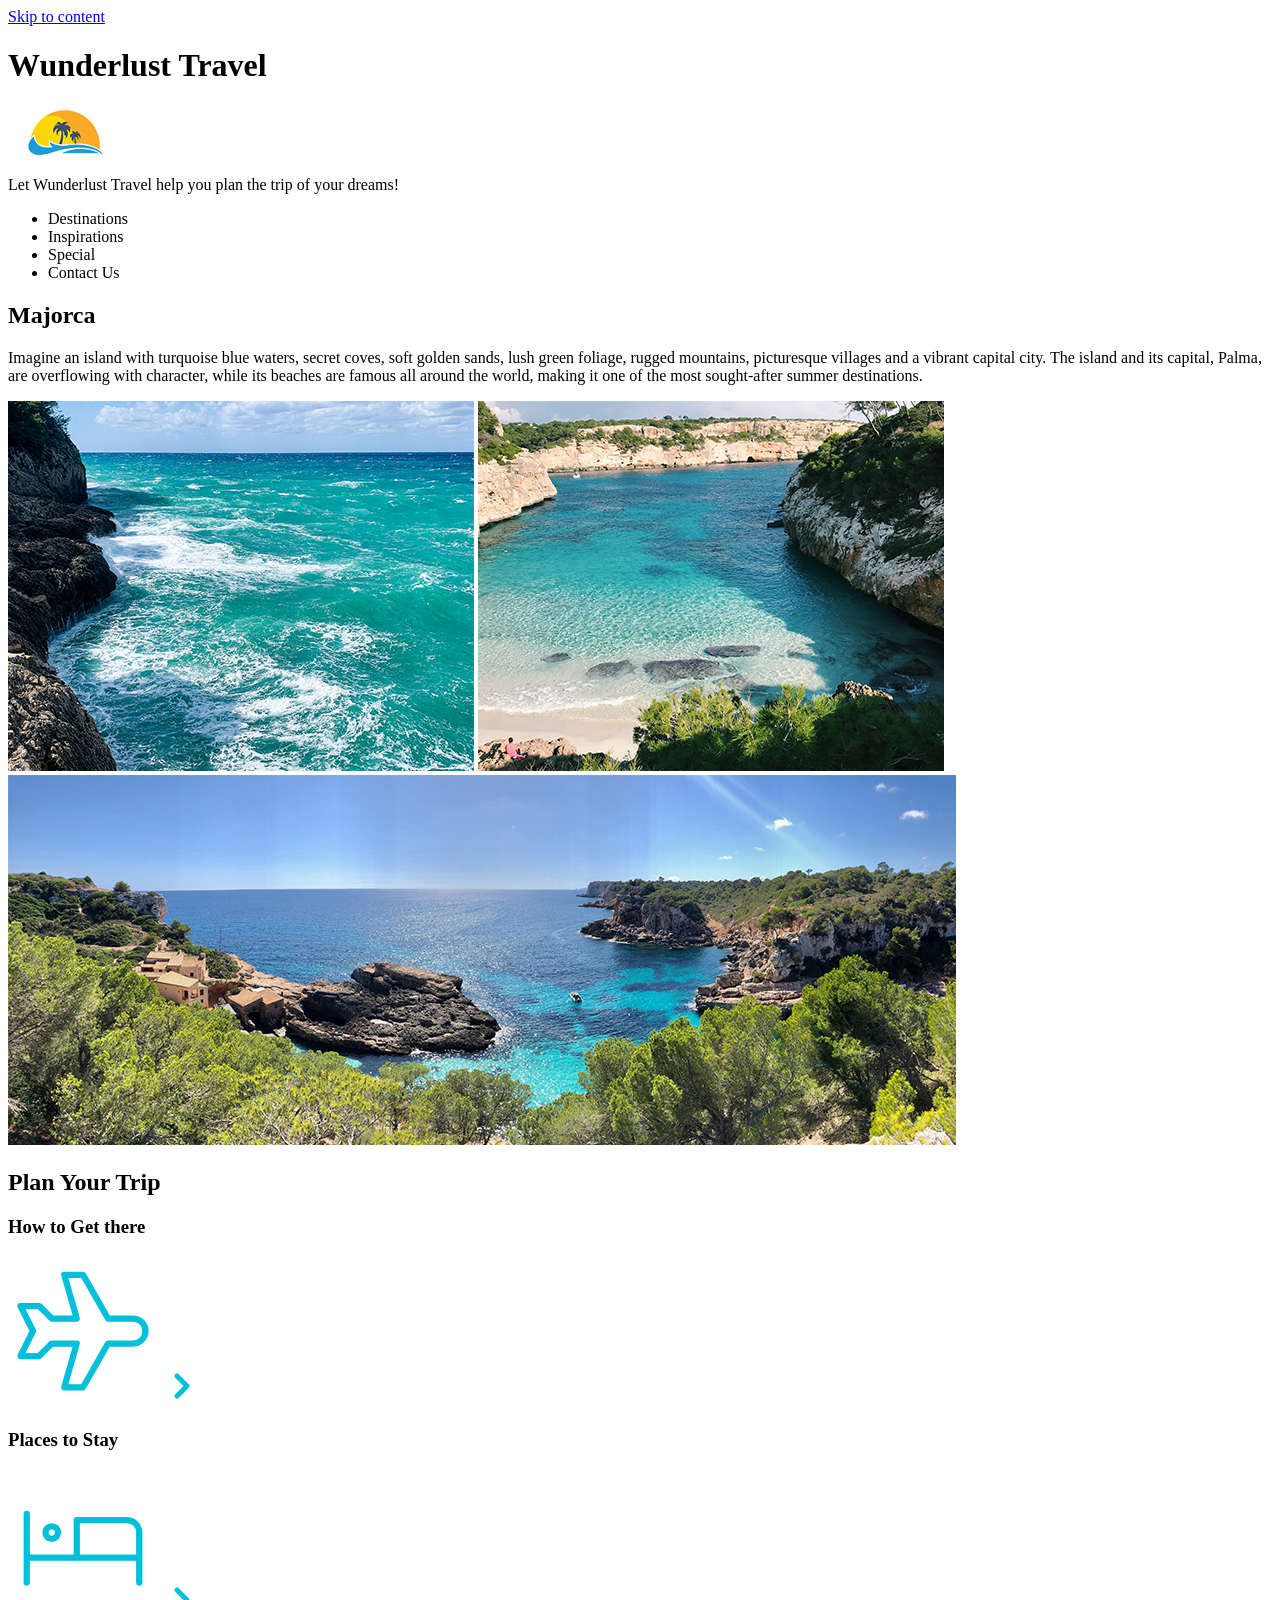
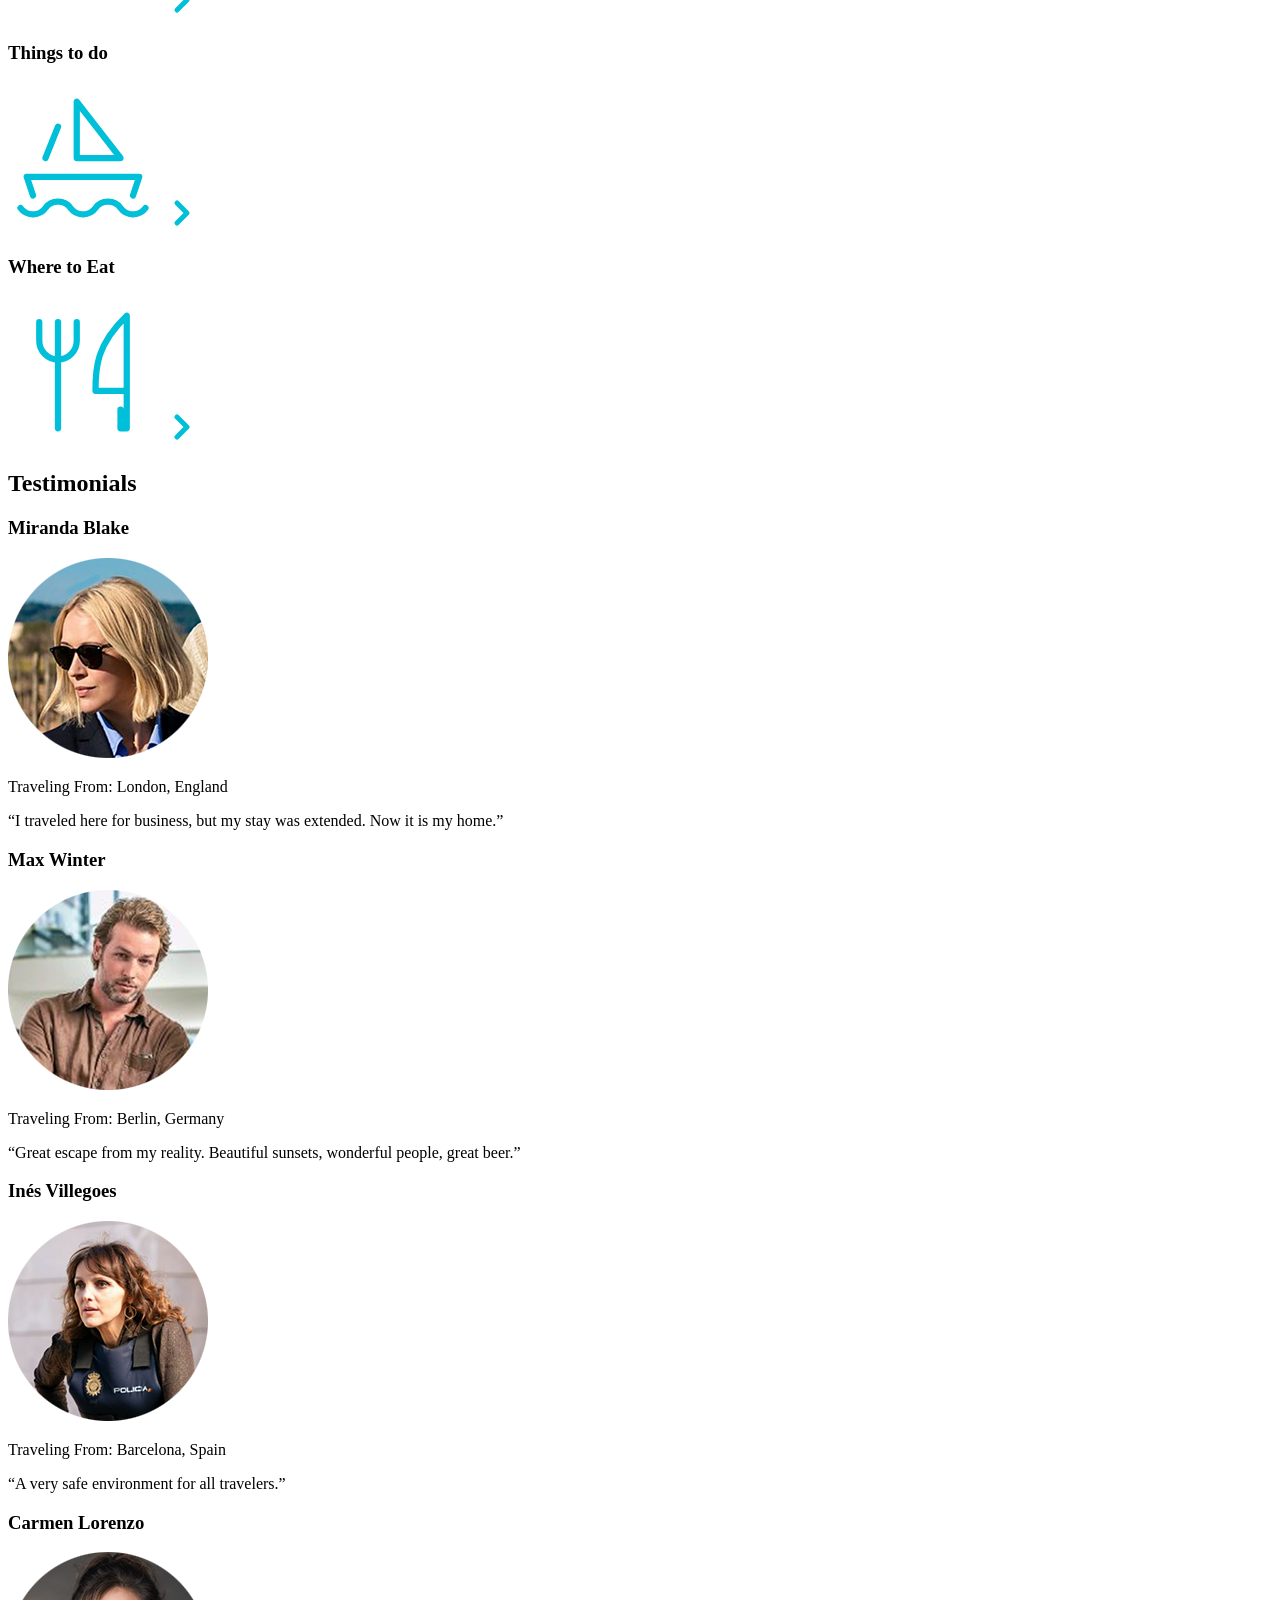
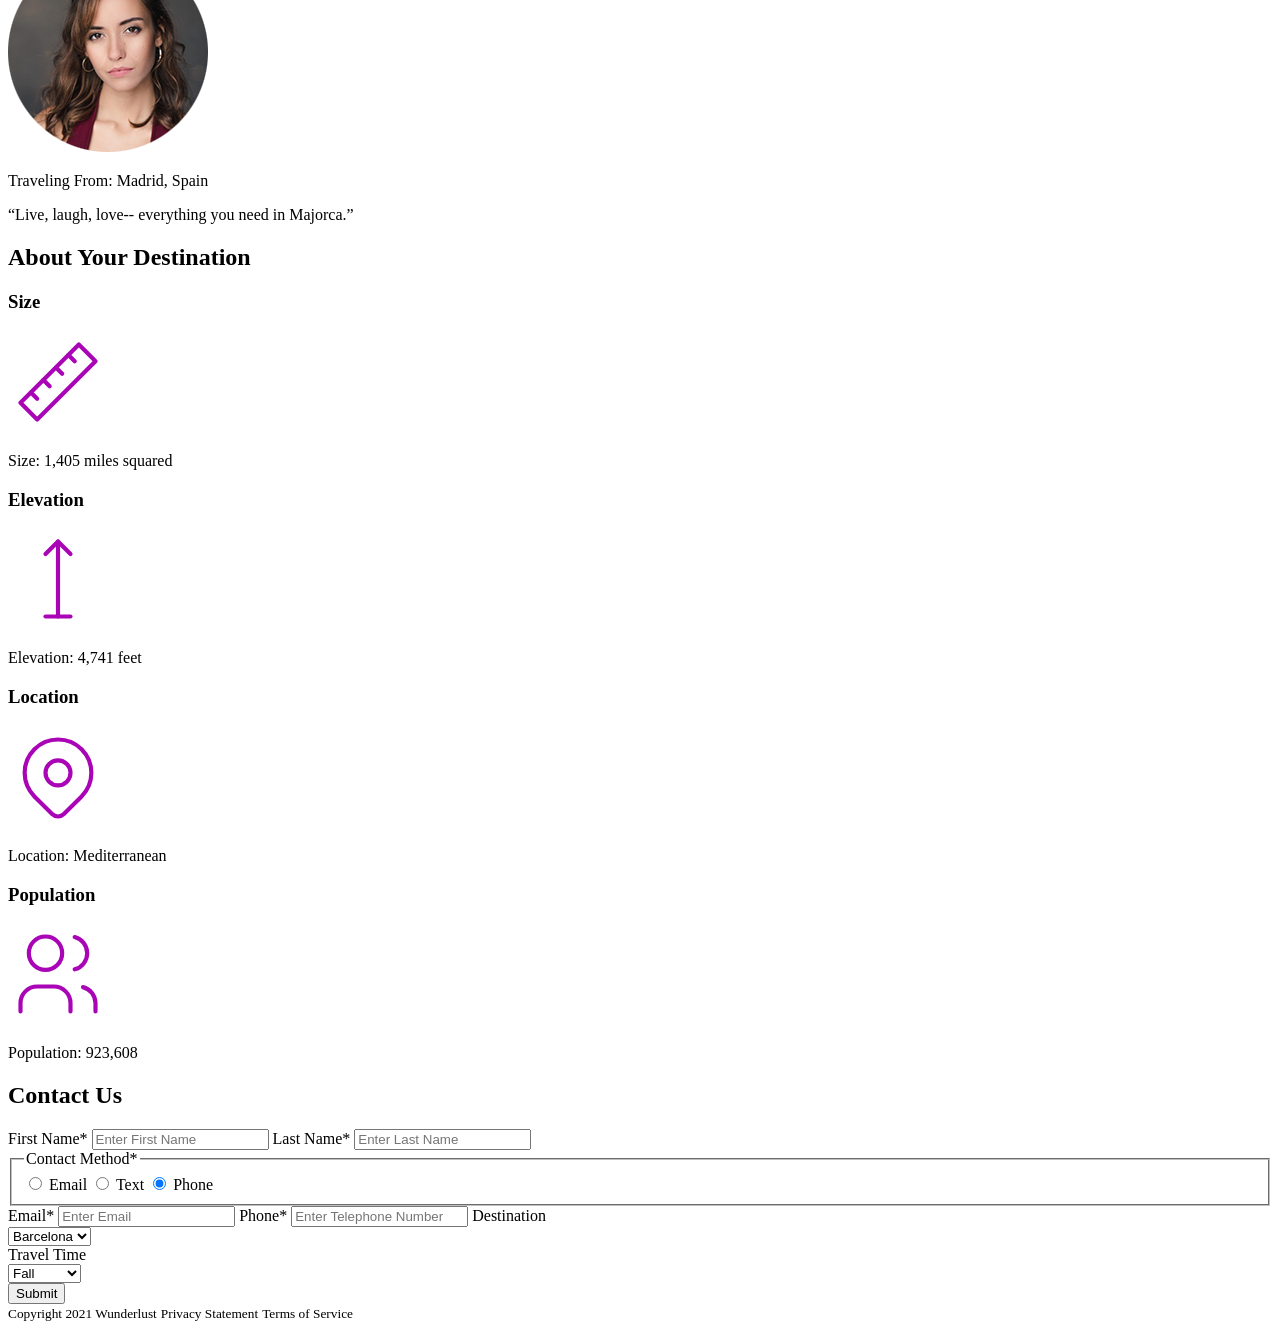
==== index.html @ 06fea883 "added html" ====
<!DOCTYPE html>
<html lang="en">
    <head>
        <meta charset="utf-8">
        <title>Wunderlust Travel</title>
        <meta name="author" content="Amala Rajaboina">
        <meta name="description" content="">
        <link rel="stylesheet" href="styles.css">
    </head>
    <body>
        <header>
            <a class="skip-link" href='#main'>Skip to content</a>
            <h1>Wunderlust Travel</h1>
            <picture>
                <source media="(min-width: 320px)" srcset="images/logo-S.png">
                <source media="(max-width: 780px)" srcset="images/logo-M.png">
                <source media="(max-width: 1024px)" srcset="images/logo-L.png">
                <img src="images/logo-L.png" alt="">
              </picture>
            <p>Let Wunderlust Travel help you plan the trip of your dreams!</p>
            <nav>
                <ul>
                    <li>Destinations</li>
                    <li>Inspirations</li>
                    <li>Special</li>
                    <li>Contact Us</li>
                </ul>
            </nav>
        </header>
        <main>
            <section id="majorca">
                <h1>Majorca</h1>
                <p>Imagine an island with turquoise blue waters, secret coves, soft golden sands, lush green foliage, rugged mountains, picturesque villages and a vibrant capital city. The island and its capital, Palma, are overflowing with character, while its beaches are famous all around the world, making it one of the most sought-after summer destinations.</p>
                <source media="(min-width: 320px)" srcset="images/majorca-waves-S.png">
                <source media="(max-width: 780px)" srcset="images/majorca-waves-M.png">
                <source media="(max-width: 1024px)" srcset="images/majorca-waves-L.png">
                <img src="images/majorca-waves-L.png" alt="">

                <source media="(min-width: 320px)" srcset="images/majorca-beach-S.png">
                <source media="(max-width: 780px)" srcset="images/majorca-beach-M.png">
                <source media="(max-width: 1024px)" srcset="images/majorca-beach-L.png">
                <img src="images/majorca-beach-L.png" alt="">

                <source media="(min-width: 320px)" srcset="images/majorca-cove-S.png">
                <source media="(max-width: 780px)" srcset="images/majorca-cove-M.png">
                <source media="(max-width: 1024px)" srcset="images/majorca-cove-L.png">
                <img src="images/majorca-cove-L.png" alt="">
            </section>
            <section id="plan">
                <h2>Plan Your Trip</h2>
                <h3>How to Get there</h3>
                <svg xmlns="http://www.w3.org/2000/svg" class="icon icon-tabler icon-tabler-plane" width="150" height="150" viewBox="0 0 24 24" stroke-width="1" stroke="#00bfd8" fill="none" stroke-linecap="round" stroke-linejoin="round">
                    <path stroke="none" d="M0 0h24v24H0z" fill="none"/>
                    <path d="M16 10h4a2 2 0 0 1 0 4h-4l-4 7h-3l2 -7h-4l-2 2h-3l2 -4l-2 -4h3l2 2h4l-2 -7h3z" />
                  </svg>
                  
                  <title>Search for Flights</title>
                  <a href="#"><svg xmlns="http://www.w3.org/2000/svg" class="icon icon-tabler icon-tabler-chevron-right" width="40" height="40" viewBox="0 0 24 24" stroke-width="3" stroke="#00bfd8" fill="none" stroke-linecap="round" stroke-linejoin="round">
                    <path stroke="none" d="M0 0h24v24H0z" fill="none"/>
                    <polyline points="9 6 15 12 9 18" />
                  </svg></a>

                <h3>Places to Stay</h3>
                <svg xmlns="http://www.w3.org/2000/svg" class="icon icon-tabler icon-tabler-bed" width="150" height="150" viewBox="0 0 24 24" stroke-width="1" stroke="#00bfd8" fill="none" stroke-linecap="round" stroke-linejoin="round">
                  <path stroke="none" d="M0 0h24v24H0z" fill="none"/>
                  <path d="M3 7v11m0 -4h18m0 4v-8a2 2 0 0 0 -2 -2h-8v6" />
                  <circle cx="7" cy="10" r="1" />
                </svg>
                
                <title>Search for Hotels</title>
                <a href="#"><svg xmlns="http://www.w3.org/2000/svg" class="icon icon-tabler icon-tabler-chevron-right" width="40" height="40" viewBox="0 0 24 24" stroke-width="3" stroke="#00bfd8" fill="none" stroke-linecap="round" stroke-linejoin="round">
                  <path stroke="none" d="M0 0h24v24H0z" fill="none"/>
                  <polyline points="9 6 15 12 9 18" />
                </svg></a>

                <h3>Things to do</h3>
                <svg xmlns="http://www.w3.org/2000/svg" class="icon icon-tabler icon-tabler-sailboat" width="150" height="150" viewBox="0 0 24 24" stroke-width="1" stroke="#00bfd8" fill="none" stroke-linecap="round" stroke-linejoin="round">
                <path stroke="none" d="M0 0h24v24H0z" fill="none"/>
                <path d="M2 20a2.4 2.4 0 0 0 2 1a2.4 2.4 0 0 0 2 -1a2.4 2.4 0 0 1 2 -1a2.4 2.4 0 0 1 2 1a2.4 2.4 0 0 0 2 1a2.4 2.4 0 0 0 2 -1a2.4 2.4 0 0 1 2 -1a2.4 2.4 0 0 1 2 1a2.4 2.4 0 0 0 2 1a2.4 2.4 0 0 0 2 -1" />
                <path d="M4 18l-1 -3h18l-1 3" />
                <path d="M11 12h7l-7 -9v9" />
                <line x1="8" y1="7" x2="6" y2="12" />
                </svg>

                <title>Search for Activities</title>
                <a href="#"><svg xmlns="http://www.w3.org/2000/svg" class="icon icon-tabler icon-tabler-chevron-right" width="40" height="40" viewBox="0 0 24 24" stroke-width="3" stroke="#00bfd8" fill="none" stroke-linecap="round" stroke-linejoin="round">
                <path stroke="none" d="M0 0h24v24H0z" fill="none"/>
                <polyline points="9 6 15 12 9 18" />
                </svg></a>

                <h3>Where to Eat</h3>
                <svg xmlns="http://www.w3.org/2000/svg" class="icon icon-tabler icon-tabler-tools-kitchen-2" width="150" height="150" viewBox="0 0 24 24" stroke-width="1" stroke="#00bfd8" fill="none" stroke-linecap="round" stroke-linejoin="round">
                <path stroke="none" d="M0 0h24v24H0z" fill="none"/>
                <path d="M19 3v12h-5c-.023 -3.681 .184 -7.406 5 -12zm0 12v6h-1v-3m-10 -14v17m-3 -17v3a3 3 0 1 0 6 0v-3" />
                </svg>

                <title>Search for Restaurants</title>
                <a href="#"><svg xmlns="http://www.w3.org/2000/svg" class="icon icon-tabler icon-tabler-chevron-right" width="40" height="40" viewBox="0 0 24 24" stroke-width="3" stroke="#00bfd8" fill="none" stroke-linecap="round" stroke-linejoin="round">
                <path stroke="none" d="M0 0h24v24H0z" fill="none"/>
                <polyline points="9 6 15 12 9 18" />
                </svg></a>
            </section>

            <section  id="testimonials">
                <h2>Testimonials</h2>

                <h3>Miranda Blake</h3>
                <source media="(min-width: 320px)" srcset="images/miranda-blake-S.png">
                <source media="(max-width: 780px)" srcset="images/miranda-blake-M.png">
                <source media="(max-width: 1024px)" srcset="images/miranda-blake-L.png">
                <img src="images/miranda-blake-L.png" alt="">
                <p>Traveling From: London, England</p>
                <quote>“I traveled here for business, but my stay was extended. Now it is my home.”</quote>

                <h3>Max Winter</h3>
                <source media="(min-width: 320px)" srcset="images/max-winter-S.png">
                <source media="(max-width: 780px)" srcset="images/max-winter-M.png">
                <source media="(max-width: 1024px)" srcset="images/max-winter-L.png">
                <img src="images/max-winter-L.png" alt="">
                <p>Traveling From: Berlin, Germany</p>
                <quote>“Great escape from my reality. Beautiful sunsets, wonderful people, great beer.”</quote>
                
                <h3>Inés Villegoes</h3>
                <source media="(min-width: 320px)" srcset="images/ines-villegoes-S.png">
                <source media="(max-width: 780px)" srcset="images/ines-villegoes-M.png">
                <source media="(max-width: 1024px)" srcset="images/ines-villegoes-L.png">
                <img src="images/ines-villegoes-L.png" alt="">
                <p>Traveling From: Barcelona, Spain</p>
                <quote>“A very safe environment for all travelers.”</quote>


                <h3>Carmen Lorenzo</h3>
                <source media="(min-width: 320px)" srcset="images/carmen-lorenzo-S.png">
                <source media="(max-width: 780px)" srcset="images/carmen-lorenzo-M.png">
                <source media="(max-width: 1024px)" srcset="images/carmen-lorenzo-L.png">
                <img src="images/carmen-lorenzo-L.png" alt="">
                <p>Traveling From: Madrid, Spain</p>
                <quote>“Live, laugh, love-- everything you need in Majorca.”</quote>
            </section>

            <section id="about">
                <h2>About Your Destination</h2>
                <h3>Size</h3>
                <svg xmlns="http://www.w3.org/2000/svg" class="icon icon-tabler icon-tabler-ruler-2" width="100" height="100" viewBox="0 0 24 24" stroke-width="1" stroke="#a905b6" fill="none" stroke-linecap="round" stroke-linejoin="round">
                    <path stroke="none" d="M0 0h24v24H0z" fill="none"/>
                    <path d="M17 3l4 4l-14 14l-4 -4z" />
                    <path d="M16 7l-1.5 -1.5" />
                    <path d="M13 10l-1.5 -1.5" />
                    <path d="M10 13l-1.5 -1.5" />
                    <path d="M7 16l-1.5 -1.5" />
                  </svg>
                <p>Size: 1,405 miles squared</p>

                <h3>Elevation</h3>
                <svg xmlns="http://www.w3.org/2000/svg" class="icon icon-tabler icon-tabler-arrow-top-bar" width="100" height="100" viewBox="0 0 24 24" stroke-width="1" stroke="#a905b6" fill="none" stroke-linecap="round" stroke-linejoin="round">
                <path stroke="none" d="M0 0h24v24H0z" fill="none"/>
                <line x1="12" y1="21" x2="12" y2="3" />
                <path d="M15 6l-3 -3l-3 3" />
                <line x1="9" y1="21" x2="15" y2="21" />
                </svg>

                <p>Elevation: 4,741 feet</p>
               
                <h3>Location</h3>
                <svg xmlns="http://www.w3.org/2000/svg" class="icon icon-tabler icon-tabler-map-pin" width="100" height="100" viewBox="0 0 24 24" stroke-width="1" stroke="#a905b6" fill="none" stroke-linecap="round" stroke-linejoin="round">
                <path stroke="none" d="M0 0h24v24H0z" fill="none"/>
                <circle cx="12" cy="11" r="3" />
                <path d="M17.657 16.657l-4.243 4.243a2 2 0 0 1 -2.827 0l-4.244 -4.243a8 8 0 1 1 11.314 0z" />
                </svg>
                <p>Location: Mediterranean </p>
                
                <h3>Population</h3>
                <svg xmlns="http://www.w3.org/2000/svg" class="icon icon-tabler icon-tabler-users" width="100" height="100" viewBox="0 0 24 24" stroke-width="1" stroke="#a905b6" fill="none" stroke-linecap="round" stroke-linejoin="round">
                <path stroke="none" d="M0 0h24v24H0z" fill="none"/>
                <circle cx="9" cy="7" r="4" />
                <path d="M3 21v-2a4 4 0 0 1 4 -4h4a4 4 0 0 1 4 4v2" />
                <path d="M16 3.13a4 4 0 0 1 0 7.75" />
                <path d="M21 21v-2a4 4 0 0 0 -3 -3.85" />
                </svg>
                <p>Population: 923,608</p>

            </section>

            <section id="contact">
                <h2>Contact Us</h2>
                <form>
                    <label for="first-name">First Name<span class="required">*</span></label>
			        <input type="text" name="first-name" id="first-name" placeholder="Enter First Name" required>

                    <label for="last-name">Last Name<span class="required">*</span></label>
			        <input type="text" name="last-name" id="last-name" placeholder="Enter Last Name" required>

                    <fieldset>
                        <legend>Contact Method<span class="required">*</span></legend>
                        <input type="radio" name="contactPref" id="prefEmail" required>
                        <label for="prefEmail">Email</label>
                        <input type="radio" name="contactPref" id="prefText" required>
                        <label for="prefText">Text</label>
                        <input type="radio" name="contactPref" id="prefPhone" checked>
                        <label for="prefPhone">Phone</label>
                    </fieldset>
                    
                    <label for="my-email">Email<span class="required">*</span></label>
                    <input type="email" name="my-email" id="my-email" placeholder="Enter Email" required>
                    <label for="my-phone">Phone<span class="required">*</span></label>
                    <input type="tel" name="my-phone" id="my-phone" placeholder="Enter Telephone Number"required>

                    <label for="my-destination">Destination</label>
			        <div id="arrow">
                    <select name="my-destination" id="my-destination">
                        <option value="B">Barcelona</option>
                        <option value="G">Granada</option>
                        <option value="I">Ibiza</option>
                        <option value="M">Madrid</option>
                        <option value="MJ">Majorca</option>
                        <option value="S">Seville</option>
                        <option value="T">Tenerife</option>
                        <option value="V">Valencia</option>
                    </select>
                    </div>

                    <label for="travel-time">Travel Time</label>
			        <div id="arrow">
                    <select name="travel-time" id="travel-time">
                        <option value="F">Fall</option>
                        <option value="W">Winter</option>
                        <option value="Sp">Spring</option>
                        <option value="S">Summer</option>
                        <option value="Flex">Flexible</option>
                    </select>
                    </div>
                    <input type="submit" name="mySubmit" id="mySubmit">
                </form>
            </section>
        </main>
        <footer>
            <small>Copyright 2021 Wunderlust</small>
            <small>Privacy Statement</small>
            <small>Terms of Service</small>
        </footer>
    </body>
</html>
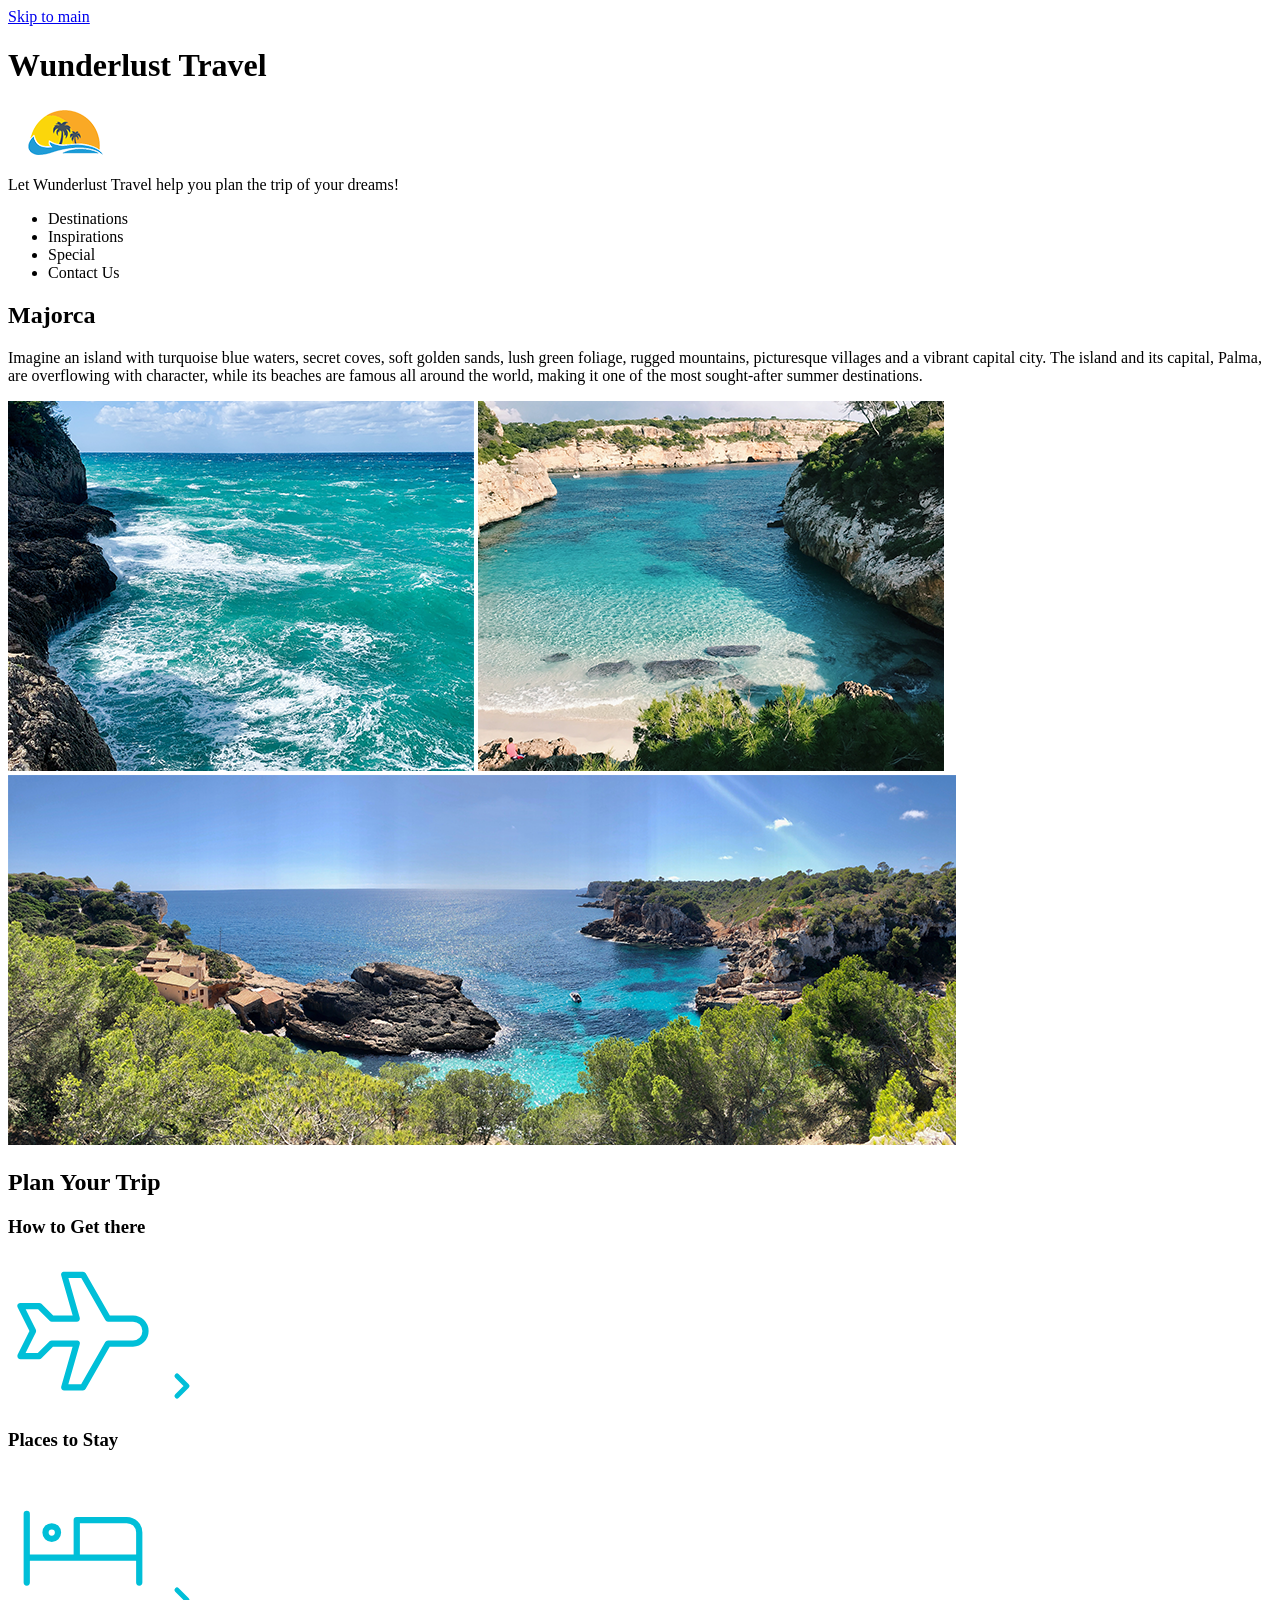
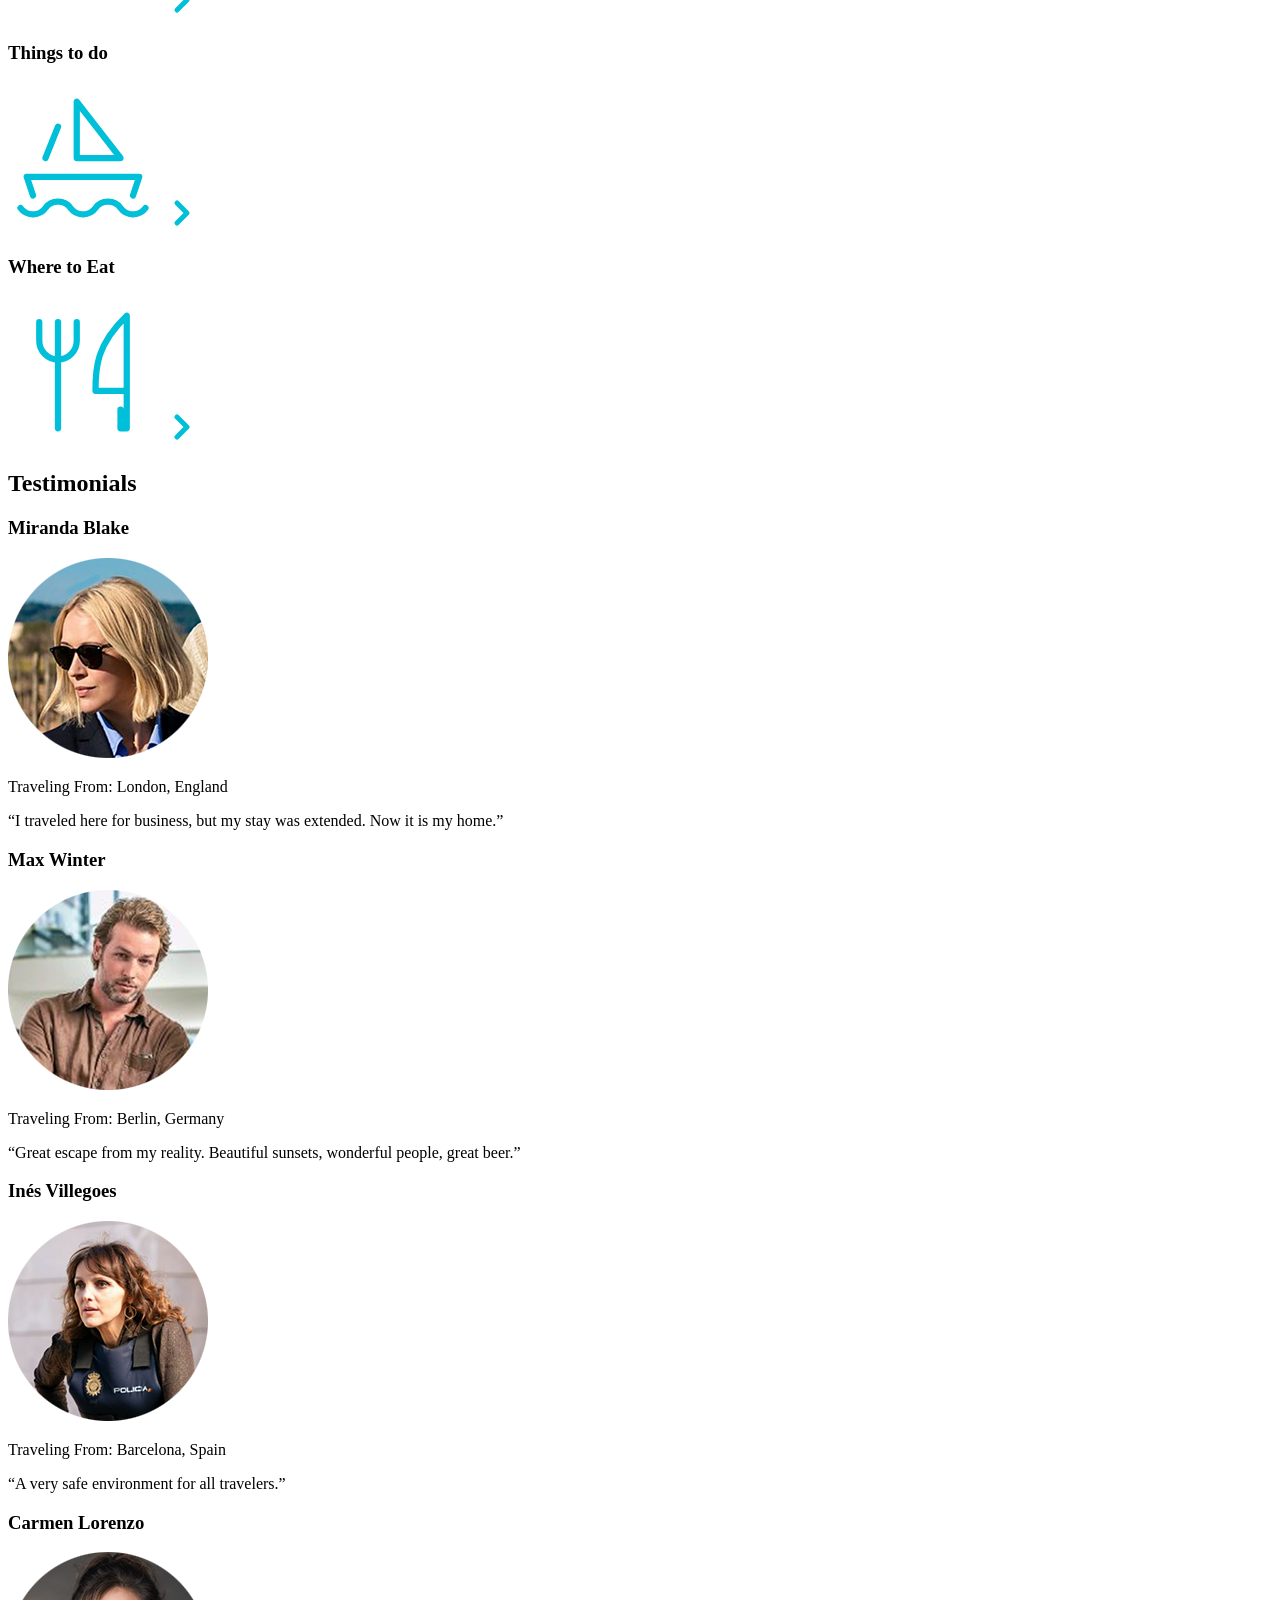
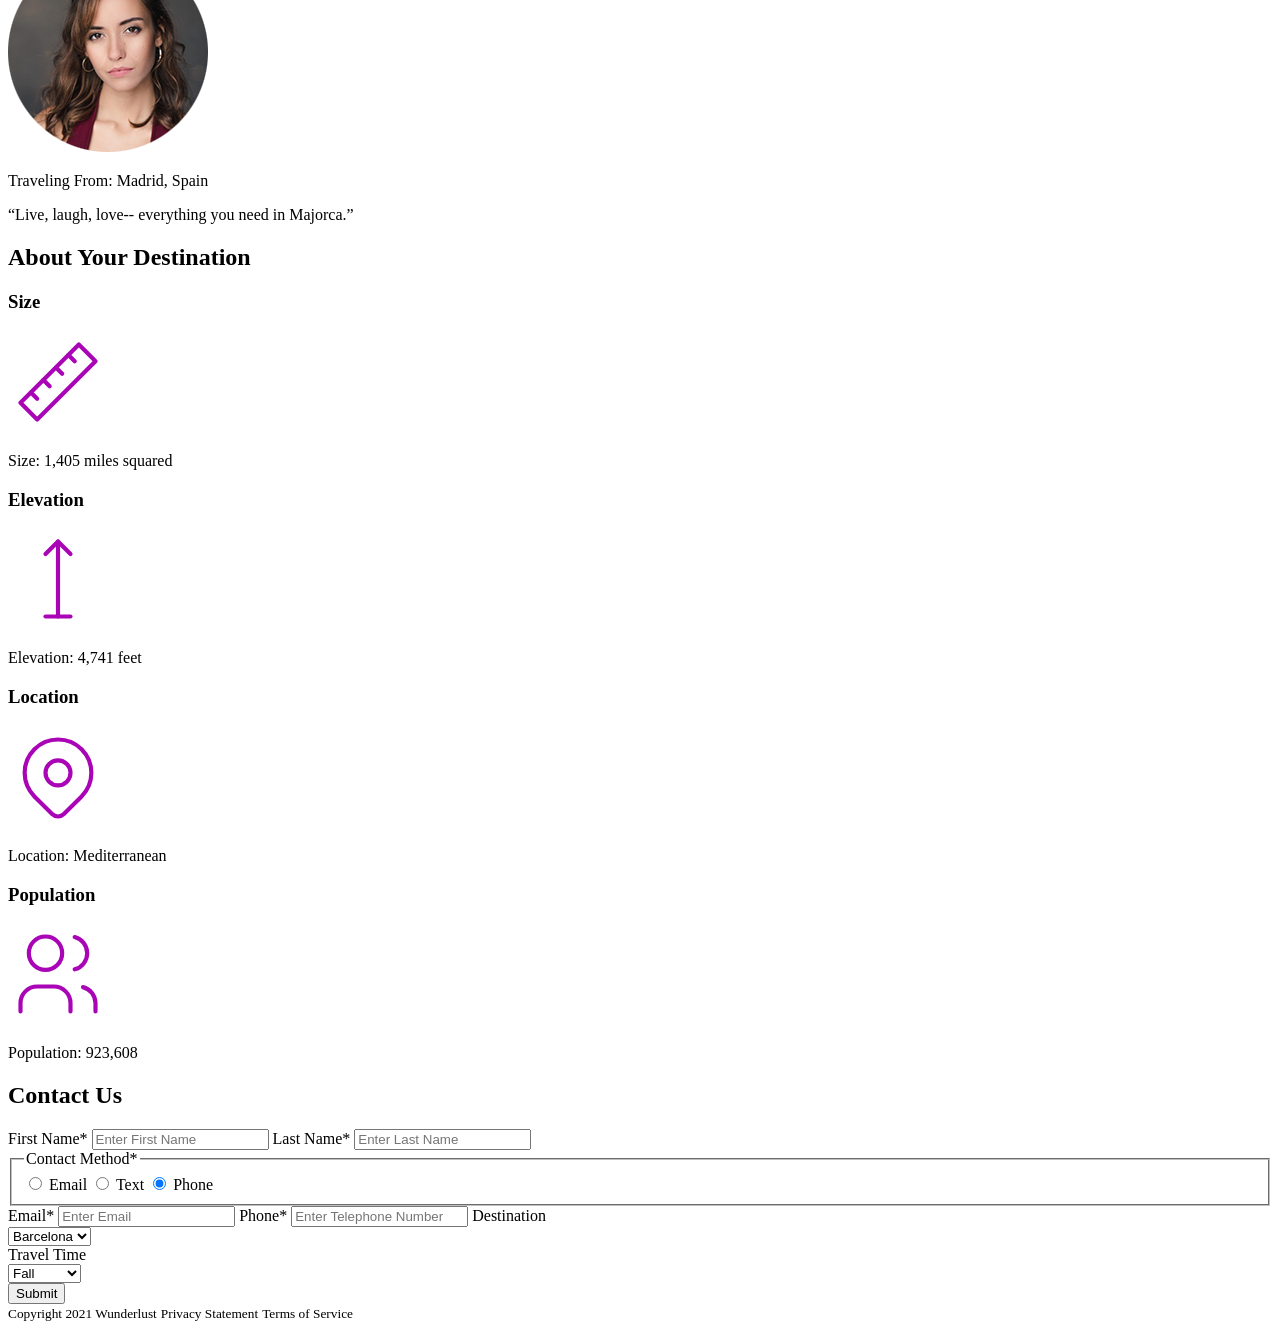
==== commit 3cff70a6: "Update index.html" ====
--- a/index.html
+++ b/index.html
@@ -4,18 +4,17 @@
         <meta charset="utf-8">
         <title>Wunderlust Travel</title>
         <meta name="author" content="Amala Rajaboina">
-        <meta name="description" content="">
         <link rel="stylesheet" href="styles.css">
     </head>
     <body>
         <header>
-            <a class="skip-link" href='#main'>Skip to content</a>
+            <a class="skip-link" href='#main'>Skip to main</a>
             <h1>Wunderlust Travel</h1>
             <picture>
                 <source media="(min-width: 320px)" srcset="images/logo-S.png">
                 <source media="(max-width: 780px)" srcset="images/logo-M.png">
                 <source media="(max-width: 1024px)" srcset="images/logo-L.png">
-                <img src="images/logo-L.png" alt="">
+                <img src="images/logo-L.png" alt="wunderlust logo">
               </picture>
             <p>Let Wunderlust Travel help you plan the trip of your dreams!</p>
             <nav>
@@ -34,17 +33,17 @@
                 <source media="(min-width: 320px)" srcset="images/majorca-waves-S.png">
                 <source media="(max-width: 780px)" srcset="images/majorca-waves-M.png">
                 <source media="(max-width: 1024px)" srcset="images/majorca-waves-L.png">
-                <img src="images/majorca-waves-L.png" alt="">
+                <img src="images/majorca-waves-L.png" alt="image of waves near hitting a large rock mountain">
 
                 <source media="(min-width: 320px)" srcset="images/majorca-beach-S.png">
                 <source media="(max-width: 780px)" srcset="images/majorca-beach-M.png">
                 <source media="(max-width: 1024px)" srcset="images/majorca-beach-L.png">
-                <img src="images/majorca-beach-L.png" alt="">
+                <img src="images/majorca-beach-L.png" alt="image of a beach with sand surrounded by rocky land">
 
                 <source media="(min-width: 320px)" srcset="images/majorca-cove-S.png">
                 <source media="(max-width: 780px)" srcset="images/majorca-cove-M.png">
                 <source media="(max-width: 1024px)" srcset="images/majorca-cove-L.png">
-                <img src="images/majorca-cove-L.png" alt="">
+                <img src="images/majorca-cove-L.png" alt="image of a rocky cove leading to the ocean">
             </section>
             <section id="plan">
                 <h2>Plan Your Trip</h2>
@@ -108,7 +107,7 @@
                 <source media="(min-width: 320px)" srcset="images/miranda-blake-S.png">
                 <source media="(max-width: 780px)" srcset="images/miranda-blake-M.png">
                 <source media="(max-width: 1024px)" srcset="images/miranda-blake-L.png">
-                <img src="images/miranda-blake-L.png" alt="">
+                <img src="images/miranda-blake-L.png" alt="image of lady in sunglasses with short blond bob">
                 <p>Traveling From: London, England</p>
                 <quote>“I traveled here for business, but my stay was extended. Now it is my home.”</quote>
 
@@ -116,7 +115,7 @@
                 <source media="(min-width: 320px)" srcset="images/max-winter-S.png">
                 <source media="(max-width: 780px)" srcset="images/max-winter-M.png">
                 <source media="(max-width: 1024px)" srcset="images/max-winter-L.png">
-                <img src="images/max-winter-L.png" alt="">
+                <img src="images/max-winter-L.png" alt="image of man in brown shirt">
                 <p>Traveling From: Berlin, Germany</p>
                 <quote>“Great escape from my reality. Beautiful sunsets, wonderful people, great beer.”</quote>
                 
@@ -124,7 +123,7 @@
                 <source media="(min-width: 320px)" srcset="images/ines-villegoes-S.png">
                 <source media="(max-width: 780px)" srcset="images/ines-villegoes-M.png">
                 <source media="(max-width: 1024px)" srcset="images/ines-villegoes-L.png">
-                <img src="images/ines-villegoes-L.png" alt="">
+                <img src="images/ines-villegoes-L.png" alt="image of lady in police vest">
                 <p>Traveling From: Barcelona, Spain</p>
                 <quote>“A very safe environment for all travelers.”</quote>
 
@@ -133,7 +132,7 @@
                 <source media="(min-width: 320px)" srcset="images/carmen-lorenzo-S.png">
                 <source media="(max-width: 780px)" srcset="images/carmen-lorenzo-M.png">
                 <source media="(max-width: 1024px)" srcset="images/carmen-lorenzo-L.png">
-                <img src="images/carmen-lorenzo-L.png" alt="">
+                <img src="images/carmen-lorenzo-L.png" alt="image of lady with brown hair and gold earrings">
                 <p>Traveling From: Madrid, Spain</p>
                 <quote>“Live, laugh, love-- everything you need in Majorca.”</quote>
             </section>
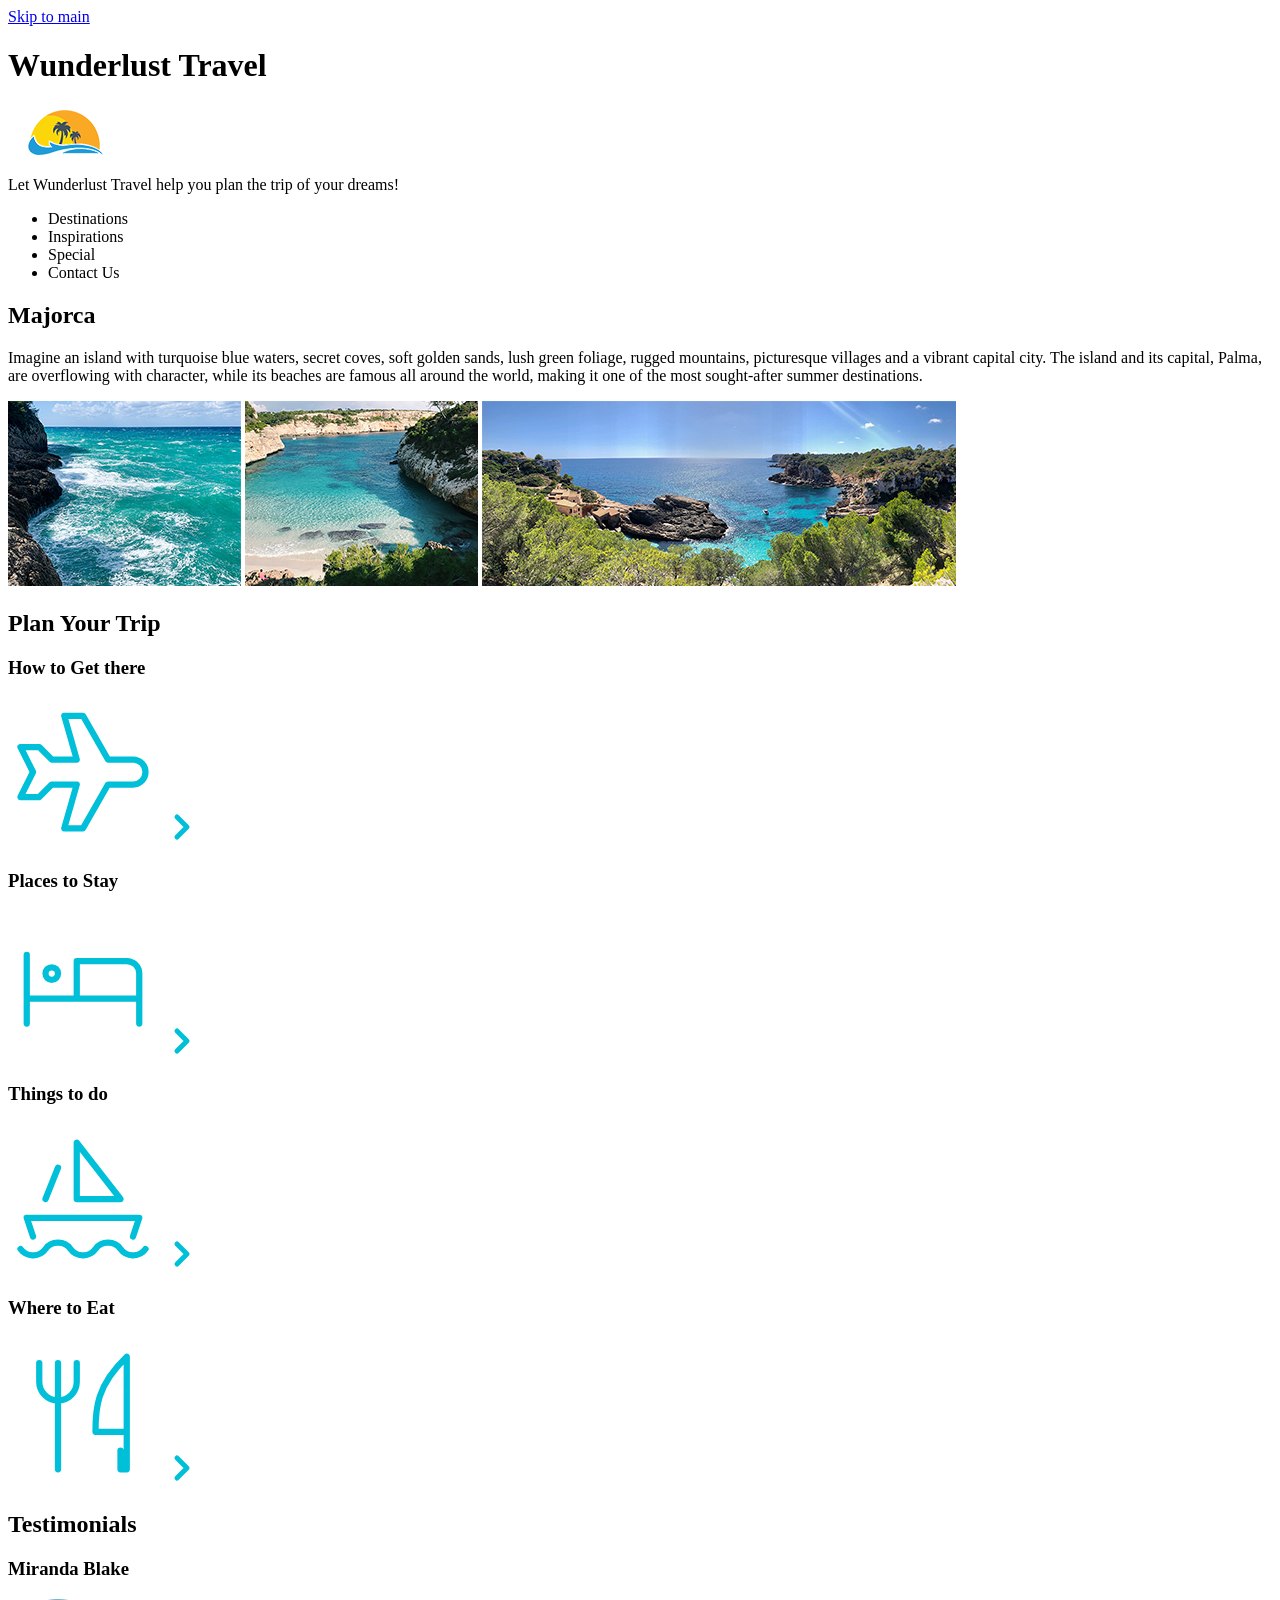
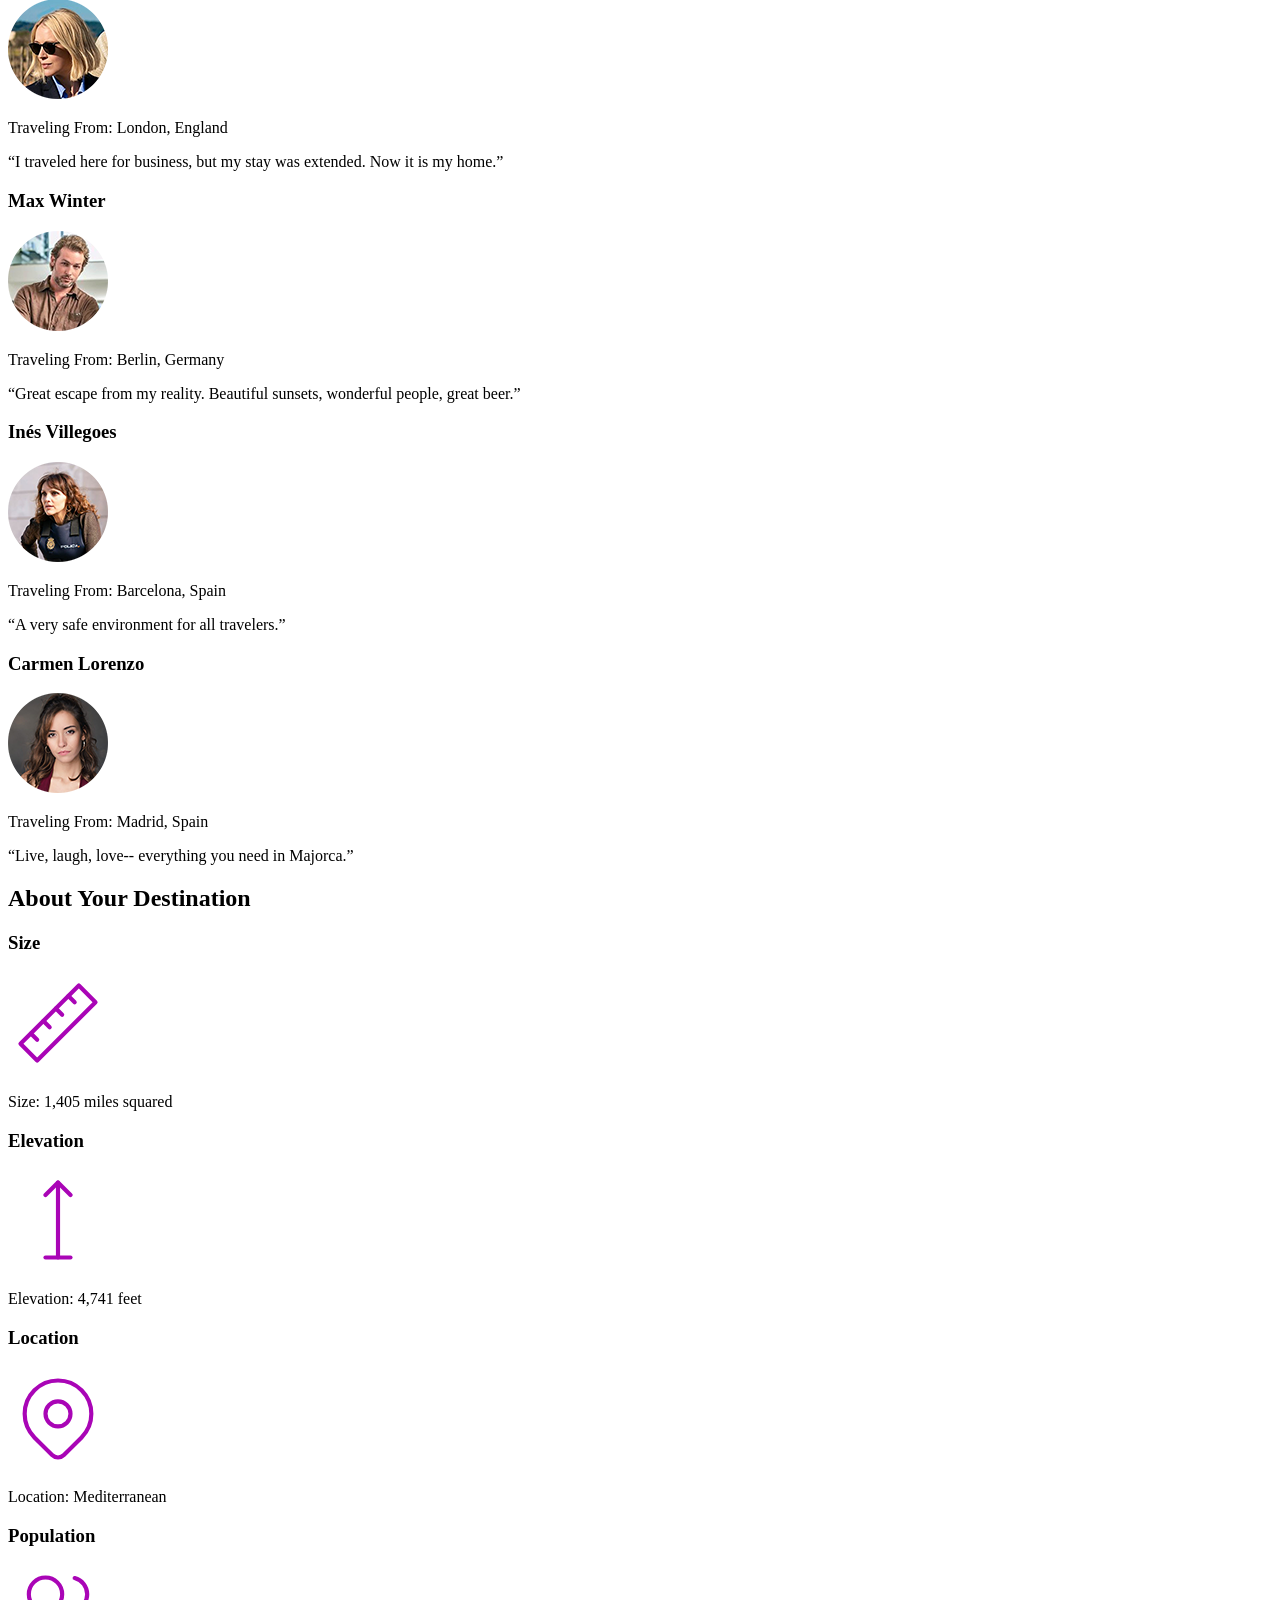
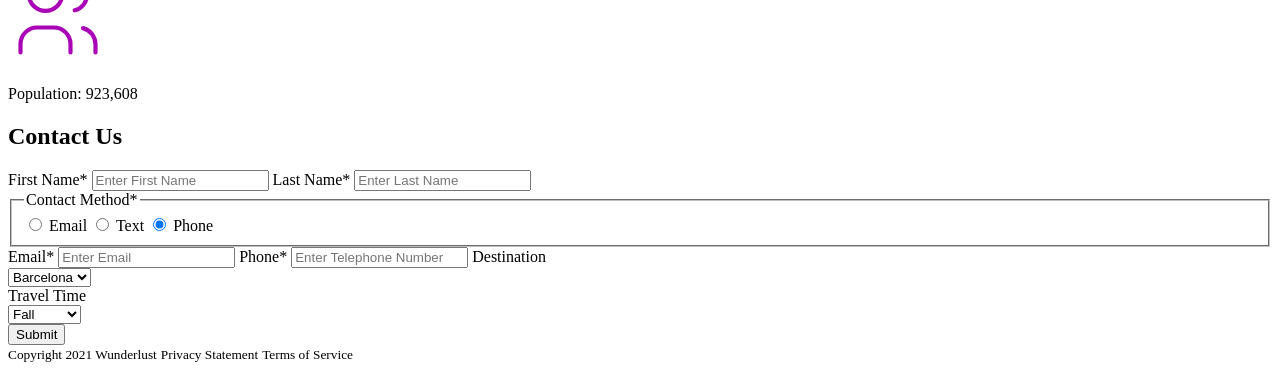
==== commit 846ce1c5: "Update index.html" ====
--- a/index.html
+++ b/index.html
@@ -30,20 +30,24 @@
             <section id="majorca">
                 <h1>Majorca</h1>
                 <p>Imagine an island with turquoise blue waters, secret coves, soft golden sands, lush green foliage, rugged mountains, picturesque villages and a vibrant capital city. The island and its capital, Palma, are overflowing with character, while its beaches are famous all around the world, making it one of the most sought-after summer destinations.</p>
+                <picture>
                 <source media="(min-width: 320px)" srcset="images/majorca-waves-S.png">
                 <source media="(max-width: 780px)" srcset="images/majorca-waves-M.png">
                 <source media="(max-width: 1024px)" srcset="images/majorca-waves-L.png">
                 <img src="images/majorca-waves-L.png" alt="image of waves near hitting a large rock mountain">
-
+                </picture>
+                <picture>
                 <source media="(min-width: 320px)" srcset="images/majorca-beach-S.png">
                 <source media="(max-width: 780px)" srcset="images/majorca-beach-M.png">
                 <source media="(max-width: 1024px)" srcset="images/majorca-beach-L.png">
                 <img src="images/majorca-beach-L.png" alt="image of a beach with sand surrounded by rocky land">
-
+                </picture>
+                <picture>
                 <source media="(min-width: 320px)" srcset="images/majorca-cove-S.png">
                 <source media="(max-width: 780px)" srcset="images/majorca-cove-M.png">
                 <source media="(max-width: 1024px)" srcset="images/majorca-cove-L.png">
                 <img src="images/majorca-cove-L.png" alt="image of a rocky cove leading to the ocean">
+                </picture>
             </section>
             <section id="plan">
                 <h2>Plan Your Trip</h2>
@@ -104,35 +108,42 @@
                 <h2>Testimonials</h2>
 
                 <h3>Miranda Blake</h3>
+                <picture>
                 <source media="(min-width: 320px)" srcset="images/miranda-blake-S.png">
                 <source media="(max-width: 780px)" srcset="images/miranda-blake-M.png">
                 <source media="(max-width: 1024px)" srcset="images/miranda-blake-L.png">
                 <img src="images/miranda-blake-L.png" alt="image of lady in sunglasses with short blond bob">
+                </picture>
                 <p>Traveling From: London, England</p>
                 <quote>“I traveled here for business, but my stay was extended. Now it is my home.”</quote>
 
                 <h3>Max Winter</h3>
+                <picture>
                 <source media="(min-width: 320px)" srcset="images/max-winter-S.png">
                 <source media="(max-width: 780px)" srcset="images/max-winter-M.png">
                 <source media="(max-width: 1024px)" srcset="images/max-winter-L.png">
                 <img src="images/max-winter-L.png" alt="image of man in brown shirt">
                 <p>Traveling From: Berlin, Germany</p>
                 <quote>“Great escape from my reality. Beautiful sunsets, wonderful people, great beer.”</quote>
-                
+                </picture>
+                <picture>
                 <h3>Inés Villegoes</h3>
                 <source media="(min-width: 320px)" srcset="images/ines-villegoes-S.png">
                 <source media="(max-width: 780px)" srcset="images/ines-villegoes-M.png">
                 <source media="(max-width: 1024px)" srcset="images/ines-villegoes-L.png">
                 <img src="images/ines-villegoes-L.png" alt="image of lady in police vest">
+                <picture>
                 <p>Traveling From: Barcelona, Spain</p>
                 <quote>“A very safe environment for all travelers.”</quote>
 
 
                 <h3>Carmen Lorenzo</h3>
+                <picture>
                 <source media="(min-width: 320px)" srcset="images/carmen-lorenzo-S.png">
                 <source media="(max-width: 780px)" srcset="images/carmen-lorenzo-M.png">
                 <source media="(max-width: 1024px)" srcset="images/carmen-lorenzo-L.png">
                 <img src="images/carmen-lorenzo-L.png" alt="image of lady with brown hair and gold earrings">
+                </picture>
                 <p>Traveling From: Madrid, Spain</p>
                 <quote>“Live, laugh, love-- everything you need in Majorca.”</quote>
             </section>
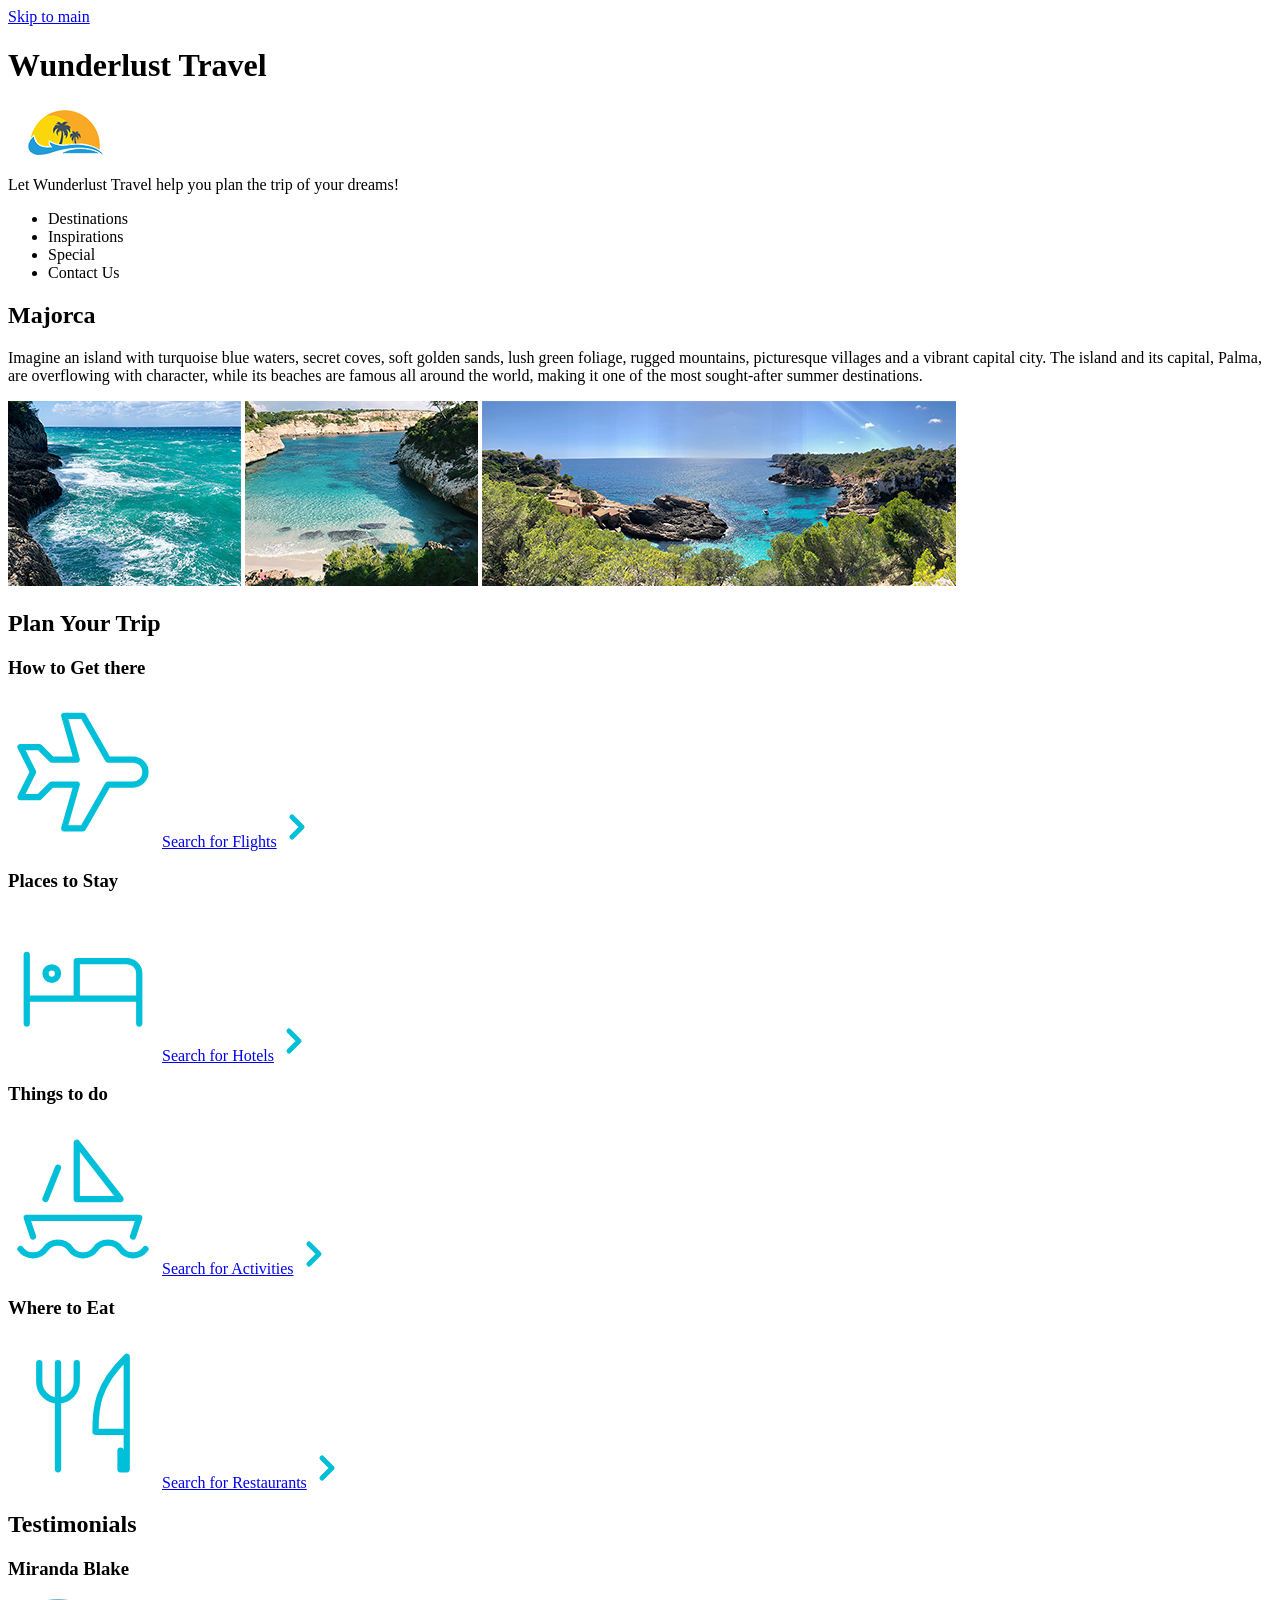
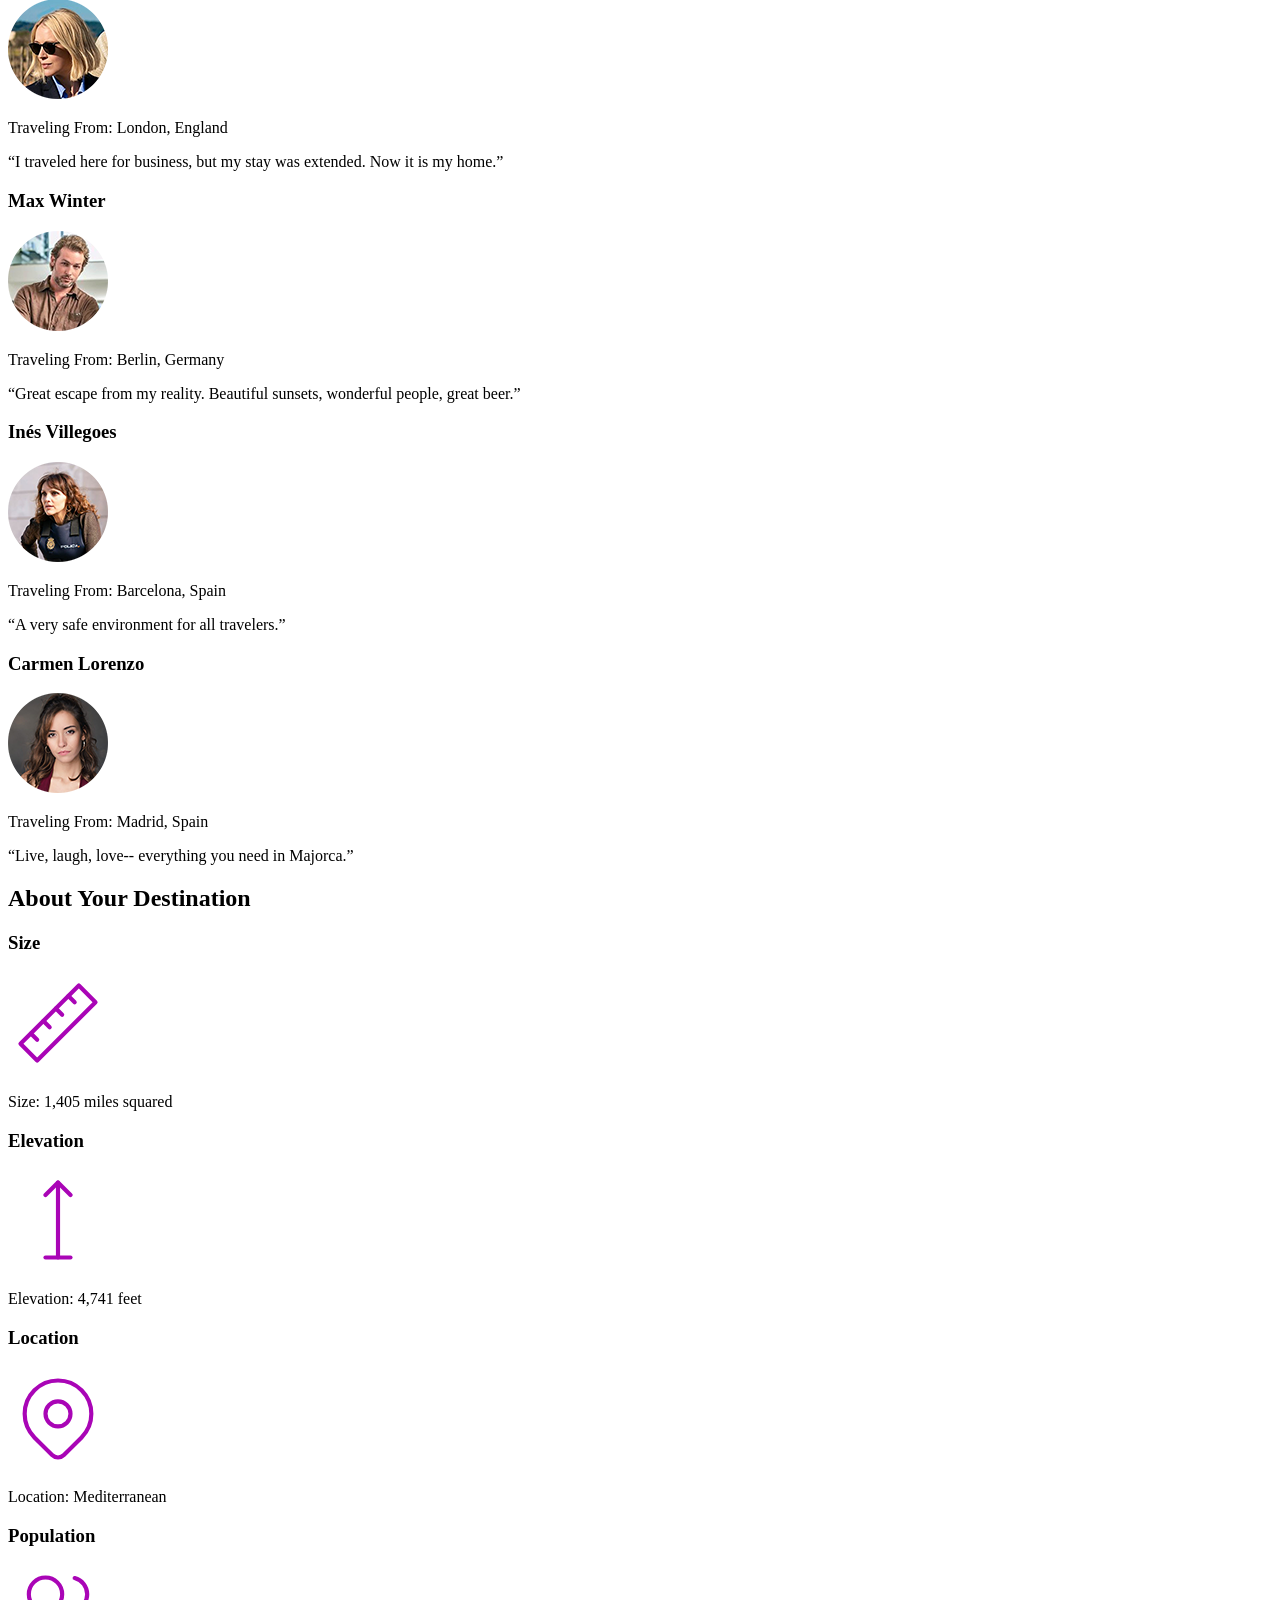
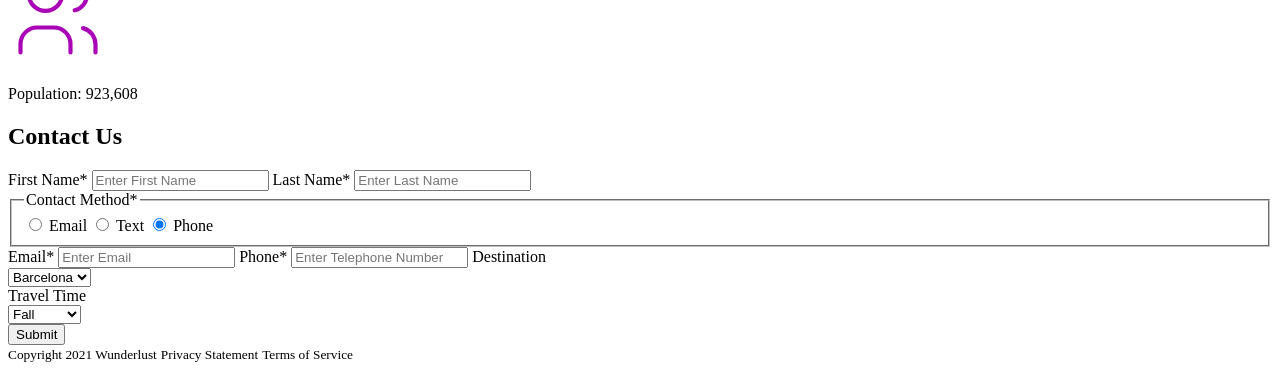
==== commit 1ea5fe83: "Update index.html" ====
--- a/index.html
+++ b/index.html
@@ -57,8 +57,8 @@
                     <path d="M16 10h4a2 2 0 0 1 0 4h-4l-4 7h-3l2 -7h-4l-2 2h-3l2 -4l-2 -4h3l2 2h4l-2 -7h3z" />
                   </svg>
                   
-                  <title>Search for Flights</title>
-                  <a href="#"><svg xmlns="http://www.w3.org/2000/svg" class="icon icon-tabler icon-tabler-chevron-right" width="40" height="40" viewBox="0 0 24 24" stroke-width="3" stroke="#00bfd8" fill="none" stroke-linecap="round" stroke-linejoin="round">
+                  
+                  <a href="#">Search for Flights<svg xmlns="http://www.w3.org/2000/svg" class="icon icon-tabler icon-tabler-chevron-right" width="40" height="40" viewBox="0 0 24 24" stroke-width="3" stroke="#00bfd8" fill="none" stroke-linecap="round" stroke-linejoin="round">
                     <path stroke="none" d="M0 0h24v24H0z" fill="none"/>
                     <polyline points="9 6 15 12 9 18" />
                   </svg></a>
@@ -70,8 +70,8 @@
                   <circle cx="7" cy="10" r="1" />
                 </svg>
                 
-                <title>Search for Hotels</title>
-                <a href="#"><svg xmlns="http://www.w3.org/2000/svg" class="icon icon-tabler icon-tabler-chevron-right" width="40" height="40" viewBox="0 0 24 24" stroke-width="3" stroke="#00bfd8" fill="none" stroke-linecap="round" stroke-linejoin="round">
+                
+                <a href="#">Search for Hotels<svg xmlns="http://www.w3.org/2000/svg" class="icon icon-tabler icon-tabler-chevron-right" width="40" height="40" viewBox="0 0 24 24" stroke-width="3" stroke="#00bfd8" fill="none" stroke-linecap="round" stroke-linejoin="round">
                   <path stroke="none" d="M0 0h24v24H0z" fill="none"/>
                   <polyline points="9 6 15 12 9 18" />
                 </svg></a>
@@ -85,8 +85,8 @@
                 <line x1="8" y1="7" x2="6" y2="12" />
                 </svg>
 
-                <title>Search for Activities</title>
-                <a href="#"><svg xmlns="http://www.w3.org/2000/svg" class="icon icon-tabler icon-tabler-chevron-right" width="40" height="40" viewBox="0 0 24 24" stroke-width="3" stroke="#00bfd8" fill="none" stroke-linecap="round" stroke-linejoin="round">
+               
+                <a href="#">Search for Activities<svg xmlns="http://www.w3.org/2000/svg" class="icon icon-tabler icon-tabler-chevron-right" width="40" height="40" viewBox="0 0 24 24" stroke-width="3" stroke="#00bfd8" fill="none" stroke-linecap="round" stroke-linejoin="round">
                 <path stroke="none" d="M0 0h24v24H0z" fill="none"/>
                 <polyline points="9 6 15 12 9 18" />
                 </svg></a>
@@ -97,8 +97,8 @@
                 <path d="M19 3v12h-5c-.023 -3.681 .184 -7.406 5 -12zm0 12v6h-1v-3m-10 -14v17m-3 -17v3a3 3 0 1 0 6 0v-3" />
                 </svg>
 
-                <title>Search for Restaurants</title>
-                <a href="#"><svg xmlns="http://www.w3.org/2000/svg" class="icon icon-tabler icon-tabler-chevron-right" width="40" height="40" viewBox="0 0 24 24" stroke-width="3" stroke="#00bfd8" fill="none" stroke-linecap="round" stroke-linejoin="round">
+                
+                <a href="#">Search for Restaurants<svg xmlns="http://www.w3.org/2000/svg" class="icon icon-tabler icon-tabler-chevron-right" width="40" height="40" viewBox="0 0 24 24" stroke-width="3" stroke="#00bfd8" fill="none" stroke-linecap="round" stroke-linejoin="round">
                 <path stroke="none" d="M0 0h24v24H0z" fill="none"/>
                 <polyline points="9 6 15 12 9 18" />
                 </svg></a>
@@ -132,7 +132,7 @@
                 <source media="(max-width: 780px)" srcset="images/ines-villegoes-M.png">
                 <source media="(max-width: 1024px)" srcset="images/ines-villegoes-L.png">
                 <img src="images/ines-villegoes-L.png" alt="image of lady in police vest">
-                <picture>
+                </picture>
                 <p>Traveling From: Barcelona, Spain</p>
                 <quote>“A very safe environment for all travelers.”</quote>
 
